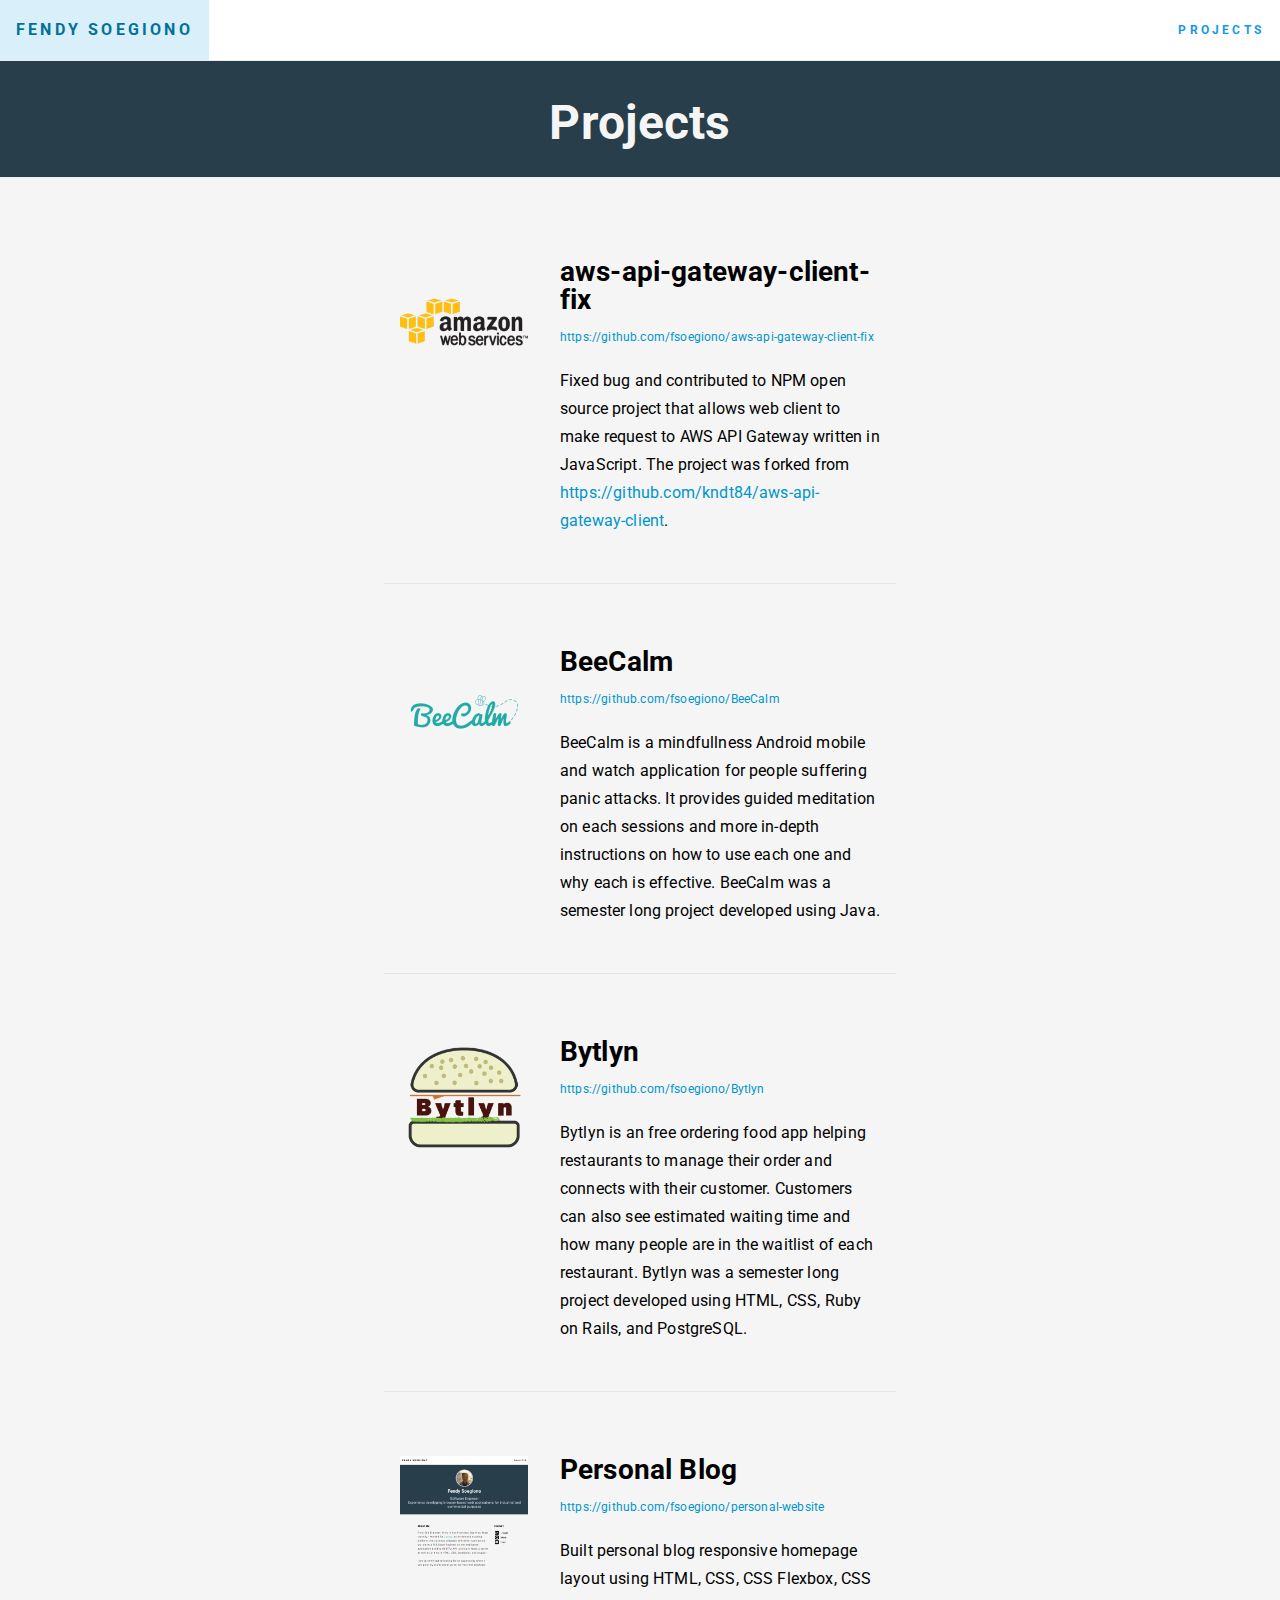
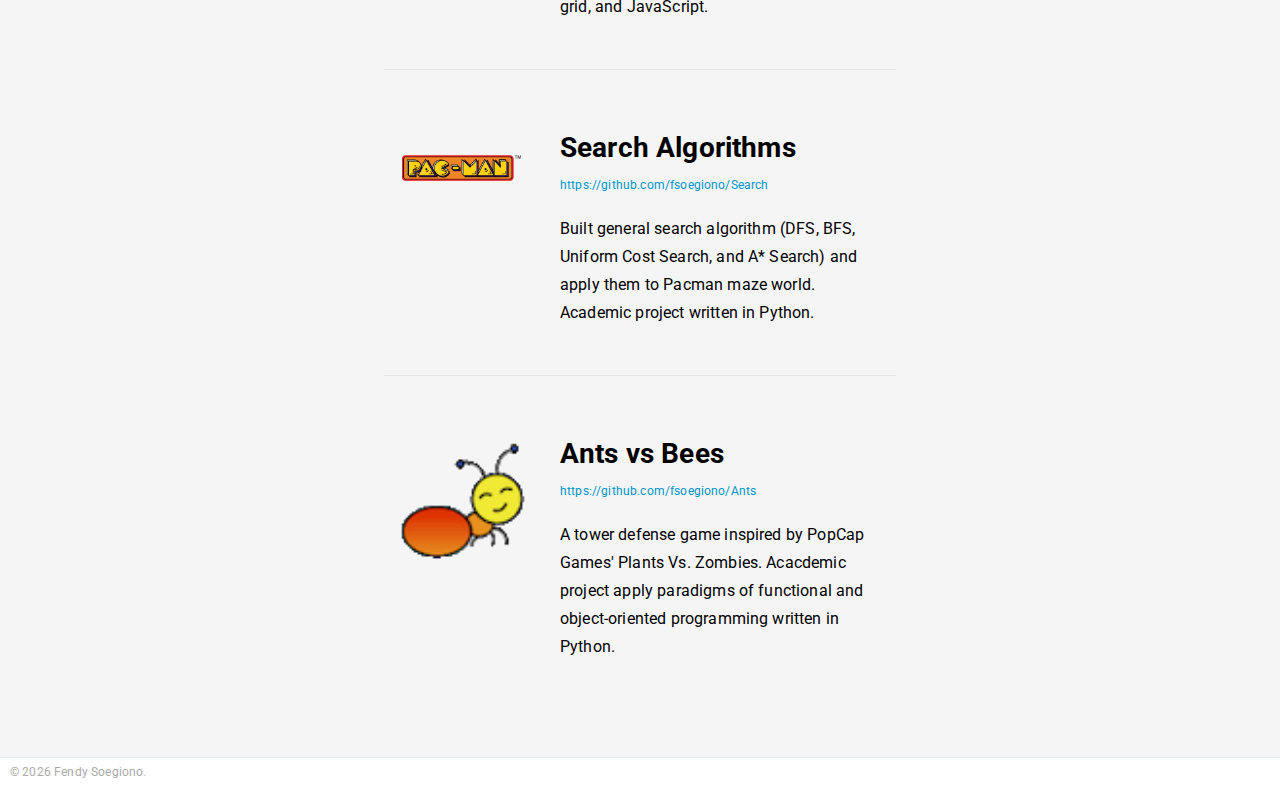
==== component/projects.html @ d9ffaf65 "Init" ====
<!DOCTYPE html>
<html lang="en">
  <head>
    <meta name="description" content="Welcome to my personal website! My name is Fendy Soegiono and I am Front End Software Engineer.">
    <meta charset="utf-8">
    <meta name="keywords" content="Front End, software engineer, personal website">
    <meta name="viewport" content="width=device-width, initial-scale=1.0">
    <meta author="Fendy Soegiono">

    <script defer src="../js/navigation.js"></script>
    <script defer src="../js/footer.js"></script>

    <link rel="icon" href='../assets/favicon.png' />
    <link rel="stylesheet" href="../index.css">
    <link rel="stylesheet" href="./projects.css">
    <link rel="stylesheet" href="https://fonts.googleapis.com/css?family=Roboto:300,400,500,700" />
    <link rel="stylesheet" href="https://cdnjs.cloudflare.com/ajax/libs/font-awesome/4.7.0/css/font-awesome.min.css">

    <title> Fendy Soegiono Projects </title>

  </head>

  <body>
    <section class="grid-container">
      <nav class="nav-flex-container">
        <a href="../index.html"> Fendy Soegiono </a>
        <a href="#" class="nav-toogle" onclick="onClickMenu()" aria-labelledby="menu">
          <i class="fa fa-bars"></i>
        </a>
        <ul class="nav-collapse" id="nav-menu">
          <li>
            <a id="projects">
              Projects
            </a>
          </li>
        </ul>
      </nav>

      <header class="header-flex-container">
        <h1 class="header-name"> Projects </h1>
      </header>

      <main class="main-project-flex-container">
        <section>
          <a role="website-link" href="https://www.npmjs.com/package/aws-api-gateway-client-fix" target="_blank">
            <img src="../assets/aws.png" alt="AWS" />
          </a>
          <div>
            <h2> aws-api-gateway-client-fix </h2>
            <a role="github" href="https://github.com/fsoegiono/aws-api-gateway-client-fix" target="_blank" class="github-link">
              https://github.com/fsoegiono/aws-api-gateway-client-fix
            </a>
            <p>
              Fixed bug and contributed to NPM open source project that allows web client to make request to AWS API Gateway written in JavaScript.
              The project was forked from <a href="https://github.com/kndt84/aws-api-gateway-client" target="_blank"> https://github.com/kndt84/aws-api-gateway-client</a>.
            </p>
          </div>
        </section>
        <section>
          <a role="website-link" href="https://apkpure.com/beecalm/wecare.beecalm" target="_blank">
            <img src="../assets/beecalm.png" alt="BeeCalm" />
          </a>
          <div>
            <h2> BeeCalm </h2>
            <a role="github" href="https://github.com/fsoegiono/BeeCalm" target="_blank" class="github-link">
              https://github.com/fsoegiono/BeeCalm
            </a>
            <p>
              BeeCalm is a mindfullness Android mobile and watch application for people suffering panic attacks.
              It provides guided meditation on each sessions and more in-depth instructions on how to use each one and why each is effective.
              BeeCalm was a semester long project developed using Java.
            </p>
          </div>
        </section>
        <section>
          <a role="website-link" href="https://nameless-basin-4251.herokuapp.com/index" target="_blank">
            <img src="../assets/bytlyn.png" alt="Bytlyn" />
          </a>
          <div>
            <h2> Bytlyn </h2>
            <a role="github" href="https://github.com/fsoegiono/Bytlyn" target="_blank" class="github-link">
              https://github.com/fsoegiono/Bytlyn
            </a>
            <p>
              Bytlyn is an free ordering food app helping restaurants to manage their order and connects with their customer.
              Customers can also see estimated waiting time and how many people are in the waitlist of each restaurant.
              Bytlyn was a semester long project developed using HTML, CSS, Ruby on Rails, and PostgreSQL.
            </p>
          </div>
        </section>
        <section>
          <a role="website-link" href="../index.html" target="_blank">
            <img src="../assets/personal-blog.png" alt="Personal blog" />
          </a>
          <div>
            <h2> Personal Blog </h2>
            <a role="github" href="https://github.com/fsoegiono/personal-website" target="_blank" class="github-link">
              https://github.com/fsoegiono/personal-website
            </a>
            <p>
              Built personal blog responsive homepage layout using HTML, CSS, CSS Flexbox, CSS grid, and JavaScript.
            </p>
          </div>
        </section>
        <section>
          <img src="../assets/pacman_search.png" alt="Pacman" />
          <div>
            <h2> Search Algorithms </h2>
            <a role="github" href="https://github.com/fsoegiono/Search" target="_blank" class="github-link">
              https://github.com/fsoegiono/Search
            </a>
            <p>
              Built general search algorithm (DFS, BFS, Uniform Cost Search, and A* Search) and apply them to Pacman maze world.
              Academic project written in Python.
            </p>
          </div>
        </section>
        <section>
          <img src="../assets/ant.png" alt="Ants" />
          <div>
            <h2> Ants vs Bees </h2>
            <a role="github" href="https://github.com/fsoegiono/Ants" target="_blank" class="github-link">
              https://github.com/fsoegiono/Ants
            </a>
            <p>
              A tower defense game inspired by PopCap Games' Plants Vs. Zombies.
              Acacdemic project apply paradigms of functional and object-oriented programming written in Python.
            </p>
          </div>
        </section>
      </main>
      <footer>
        © <span id="copy-right-year"></span> Fendy Soegiono.
      </footer>
    </section>
  </body>
</html>
---- index.css ----
@import "./css/navigation.css";
@import "./css/header.css";
@import "./css/main.css";
@import "./css/footer.css";

html, body {
  width: 100%;
  height: 100%;
}

body {
  font-size: 16px;
  font-family: Roboto, Helvetica, Arial, sans-serif;
  margin: 0;
  height: 100%;
  letter-spacing: 0.01rem;
  line-height: 1.75rem;
}

.grid-container {
  display: grid;
  height: 100%;
  grid-template-rows: auto auto 1fr auto;
}
---- component/projects.css ----
.header-name {
  color: #f5f5f5;
  font-size: 3rem;
  margin-top: 16px;
  margin-bottom: 8px;
}

.main-project-flex-container {
  display: flex;
  align-items: center;
  flex-direction: column;
  justify-content: center;
}

#projects {
  color: #1198e6;
  cursor: unset;
  background-color: unset;
  font-size: 0.75rem;
}

.main-project-flex-container section {
  display: flex;
  flex-direction: row;
  flex-wrap: wrap;
  align-items: flex-start;
  justify-content: center;
  padding-top: 2rem;
  padding-bottom: 2rem;
  margin-top: 1rem;
  margin-bottom: 1rem;
  border-bottom: 1px solid #e2e6e8;
}

.main-project-flex-container section:last-child {
  border: none;
}

.main-project-flex-container section img, .main-project-flex-container section div {
  padding: 0 1rem;
}

.main-project-flex-container section img {
  width: 8rem;
  margin-bottom: 1rem;
}

.main-project-flex-container a {
  color: #0096cc;
  text-decoration: none;
}

.main-project-flex-container section div {
  width: 15rem;
}

.main-project-flex-container section div h2{
  font-size: 1.75rem;
  margin-top: 0;
  margin-bottom: 0.5rem;
}

.github-link {
  color: #0096cc;
  text-decoration: none;
  font-size: 0.75rem;
}

@media only screen and (min-width: 1024px) {
  .main-project-flex-container section div {
    width: 20rem;
  }
}
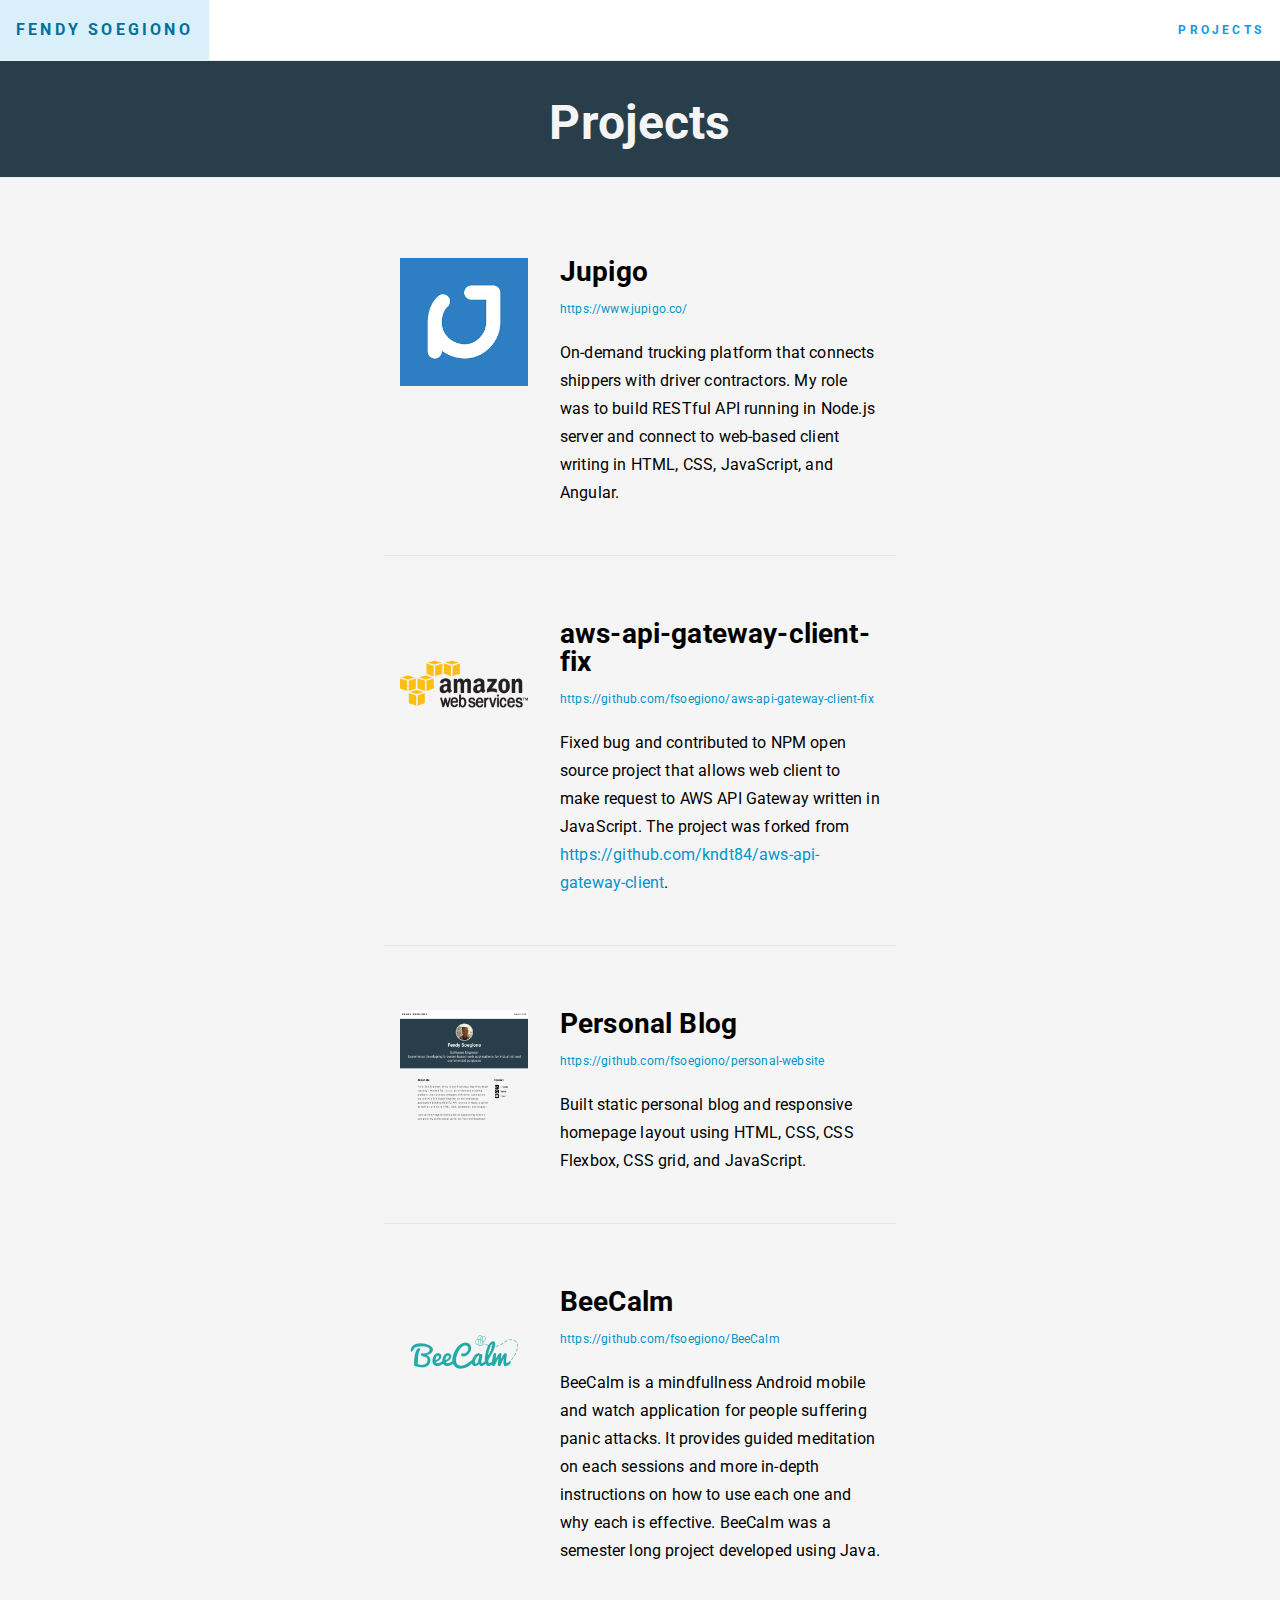
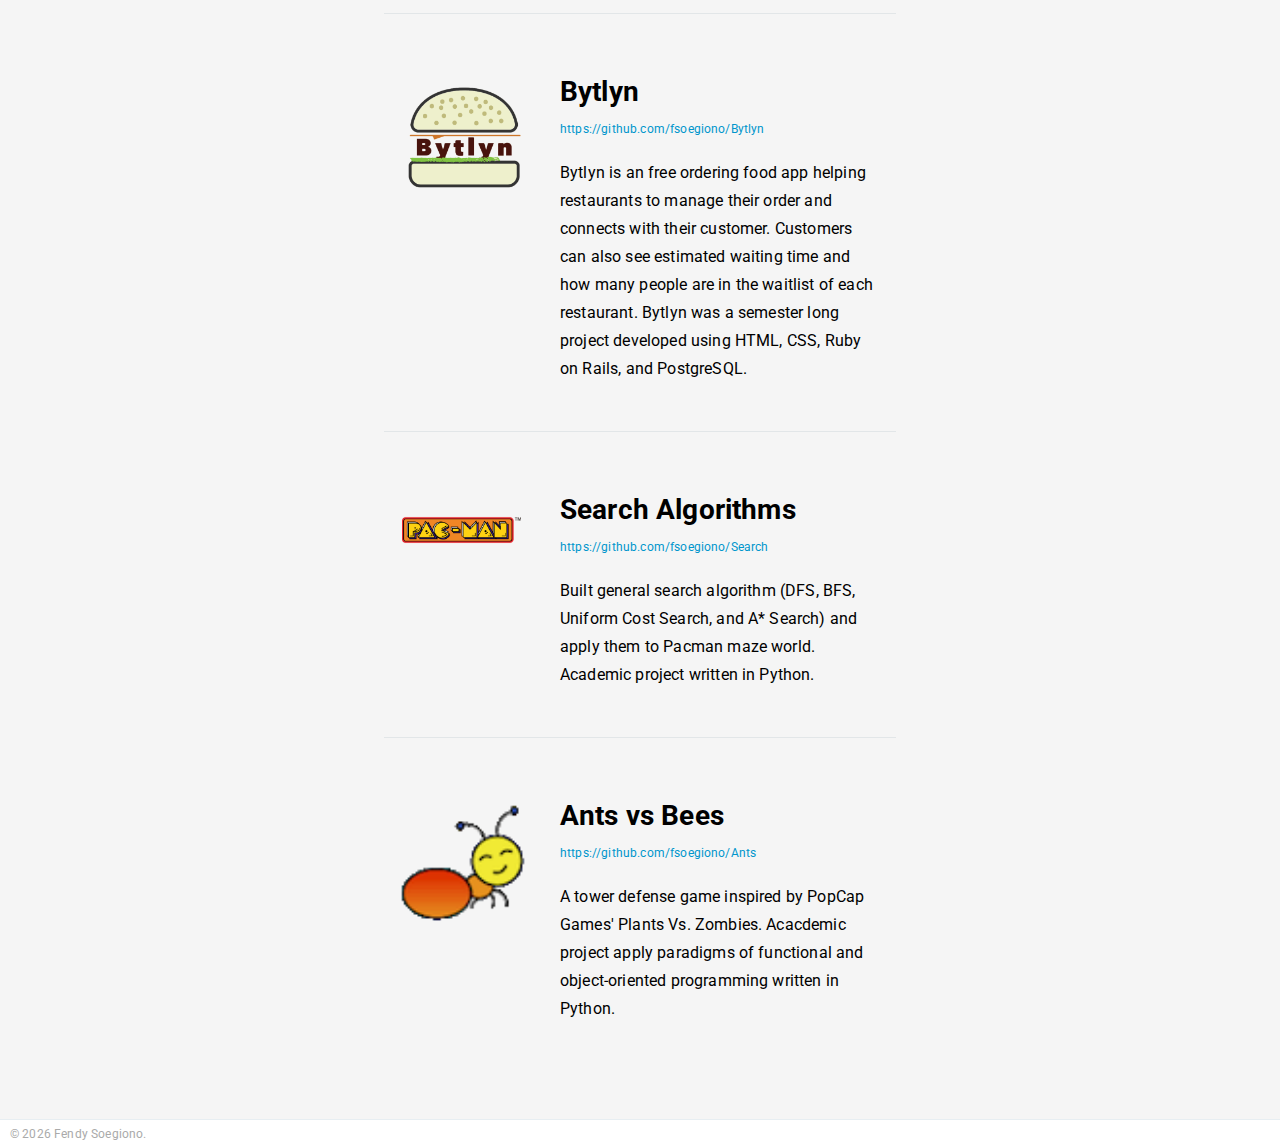
==== commit e5e5703a: "add project and reorder project order" ====
--- a/component/projects.html
+++ b/component/projects.html
@@ -42,6 +42,21 @@
 
       <main class="main-project-flex-container">
         <section>
+          <a role="website-link" href="https://www.jupigo.co" target="_blank">
+            <img src="../assets/jupigo.png" alt="Jupigo" />
+          </a>
+          <div>
+            <h2> Jupigo </h2>
+            <a role="github" href="https://www.jupigo.co/" target="_blank" class="github-link">
+              https://www.jupigo.co/
+            </a>
+            <p>
+              On-demand trucking platform that connects shippers with driver contractors.
+              My role was to build RESTful API running in Node.js server and connect to web-based client writing in HTML, CSS, JavaScript, and Angular.
+            </p>
+          </div>
+        </section>
+        <section>
           <a role="website-link" href="https://www.npmjs.com/package/aws-api-gateway-client-fix" target="_blank">
             <img src="../assets/aws.png" alt="AWS" />
           </a>
@@ -53,6 +68,20 @@
             <p>
               Fixed bug and contributed to NPM open source project that allows web client to make request to AWS API Gateway written in JavaScript.
               The project was forked from <a href="https://github.com/kndt84/aws-api-gateway-client" target="_blank"> https://github.com/kndt84/aws-api-gateway-client</a>.
+            </p>
+          </div>
+        </section>
+        <section>
+          <a role="website-link" href="../index.html" target="_blank">
+            <img src="../assets/personal-blog.png" alt="Personal blog" />
+          </a>
+          <div>
+            <h2> Personal Blog </h2>
+            <a role="github" href="https://github.com/fsoegiono/personal-website" target="_blank" class="github-link">
+              https://github.com/fsoegiono/personal-website
+            </a>
+            <p>
+              Built static personal blog and responsive homepage layout using HTML, CSS, CSS Flexbox, CSS grid, and JavaScript.
             </p>
           </div>
         </section>
@@ -89,20 +118,6 @@
           </div>
         </section>
         <section>
-          <a role="website-link" href="../index.html" target="_blank">
-            <img src="../assets/personal-blog.png" alt="Personal blog" />
-          </a>
-          <div>
-            <h2> Personal Blog </h2>
-            <a role="github" href="https://github.com/fsoegiono/personal-website" target="_blank" class="github-link">
-              https://github.com/fsoegiono/personal-website
-            </a>
-            <p>
-              Built personal blog responsive homepage layout using HTML, CSS, CSS Flexbox, CSS grid, and JavaScript.
-            </p>
-          </div>
-        </section>
-        <section>
           <img src="../assets/pacman_search.png" alt="Pacman" />
           <div>
             <h2> Search Algorithms </h2>
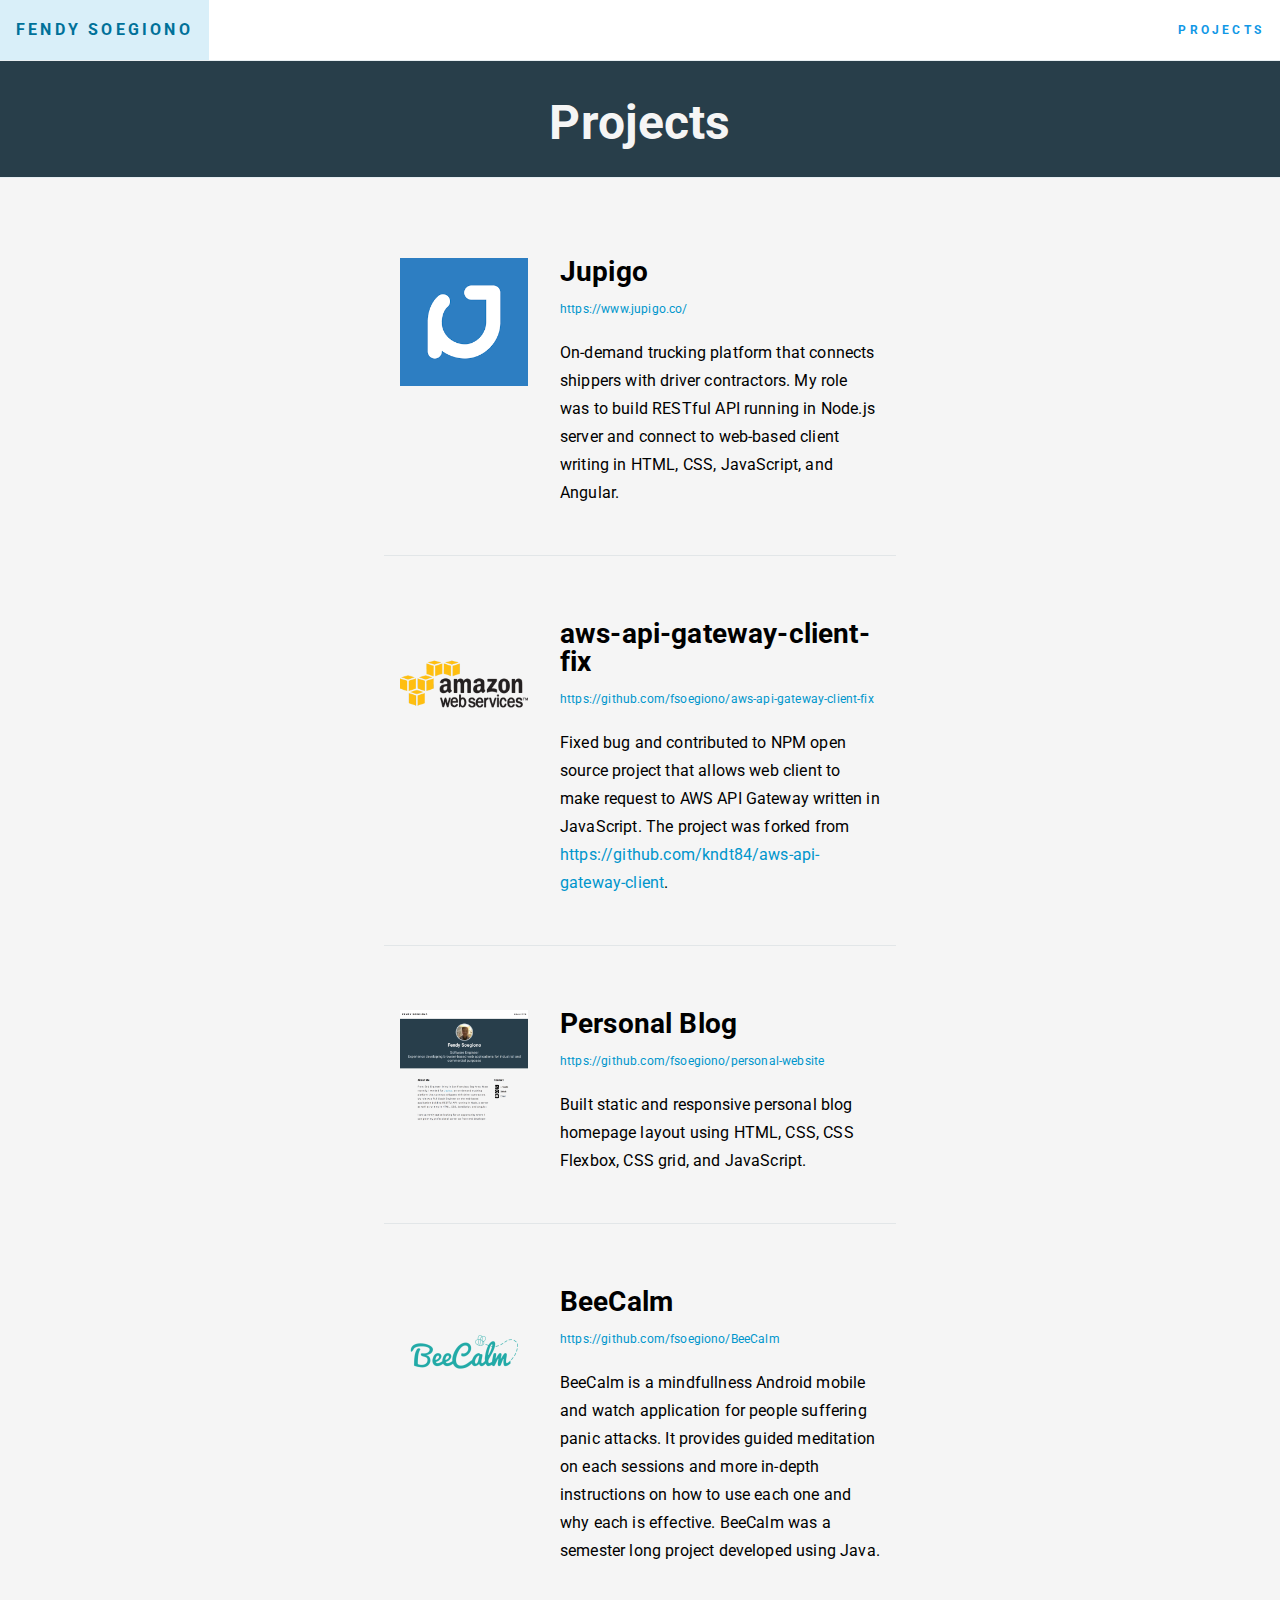
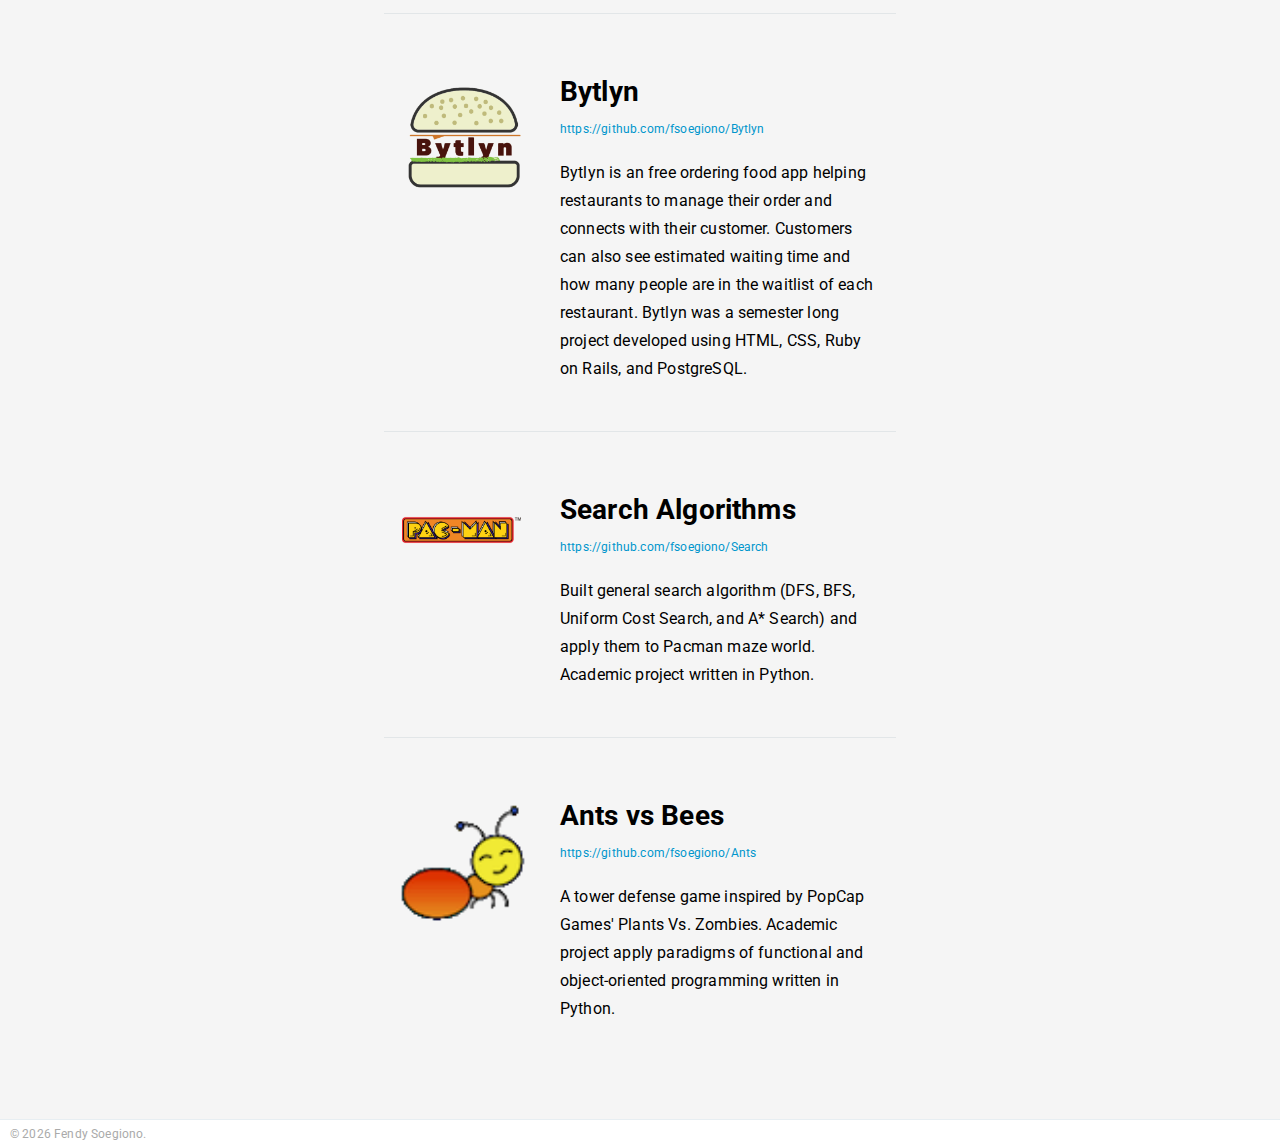
==== commit d8fe2b08: "fix incorrect word" ====
--- a/component/projects.html
+++ b/component/projects.html
@@ -81,7 +81,7 @@
               https://github.com/fsoegiono/personal-website
             </a>
             <p>
-              Built static personal blog and responsive homepage layout using HTML, CSS, CSS Flexbox, CSS grid, and JavaScript.
+              Built static and responsive personal blog homepage layout using HTML, CSS, CSS Flexbox, CSS grid, and JavaScript.
             </p>
           </div>
         </section>
@@ -139,7 +139,7 @@
             </a>
             <p>
               A tower defense game inspired by PopCap Games' Plants Vs. Zombies.
-              Acacdemic project apply paradigms of functional and object-oriented programming written in Python.
+              Academic project apply paradigms of functional and object-oriented programming written in Python.
             </p>
           </div>
         </section>
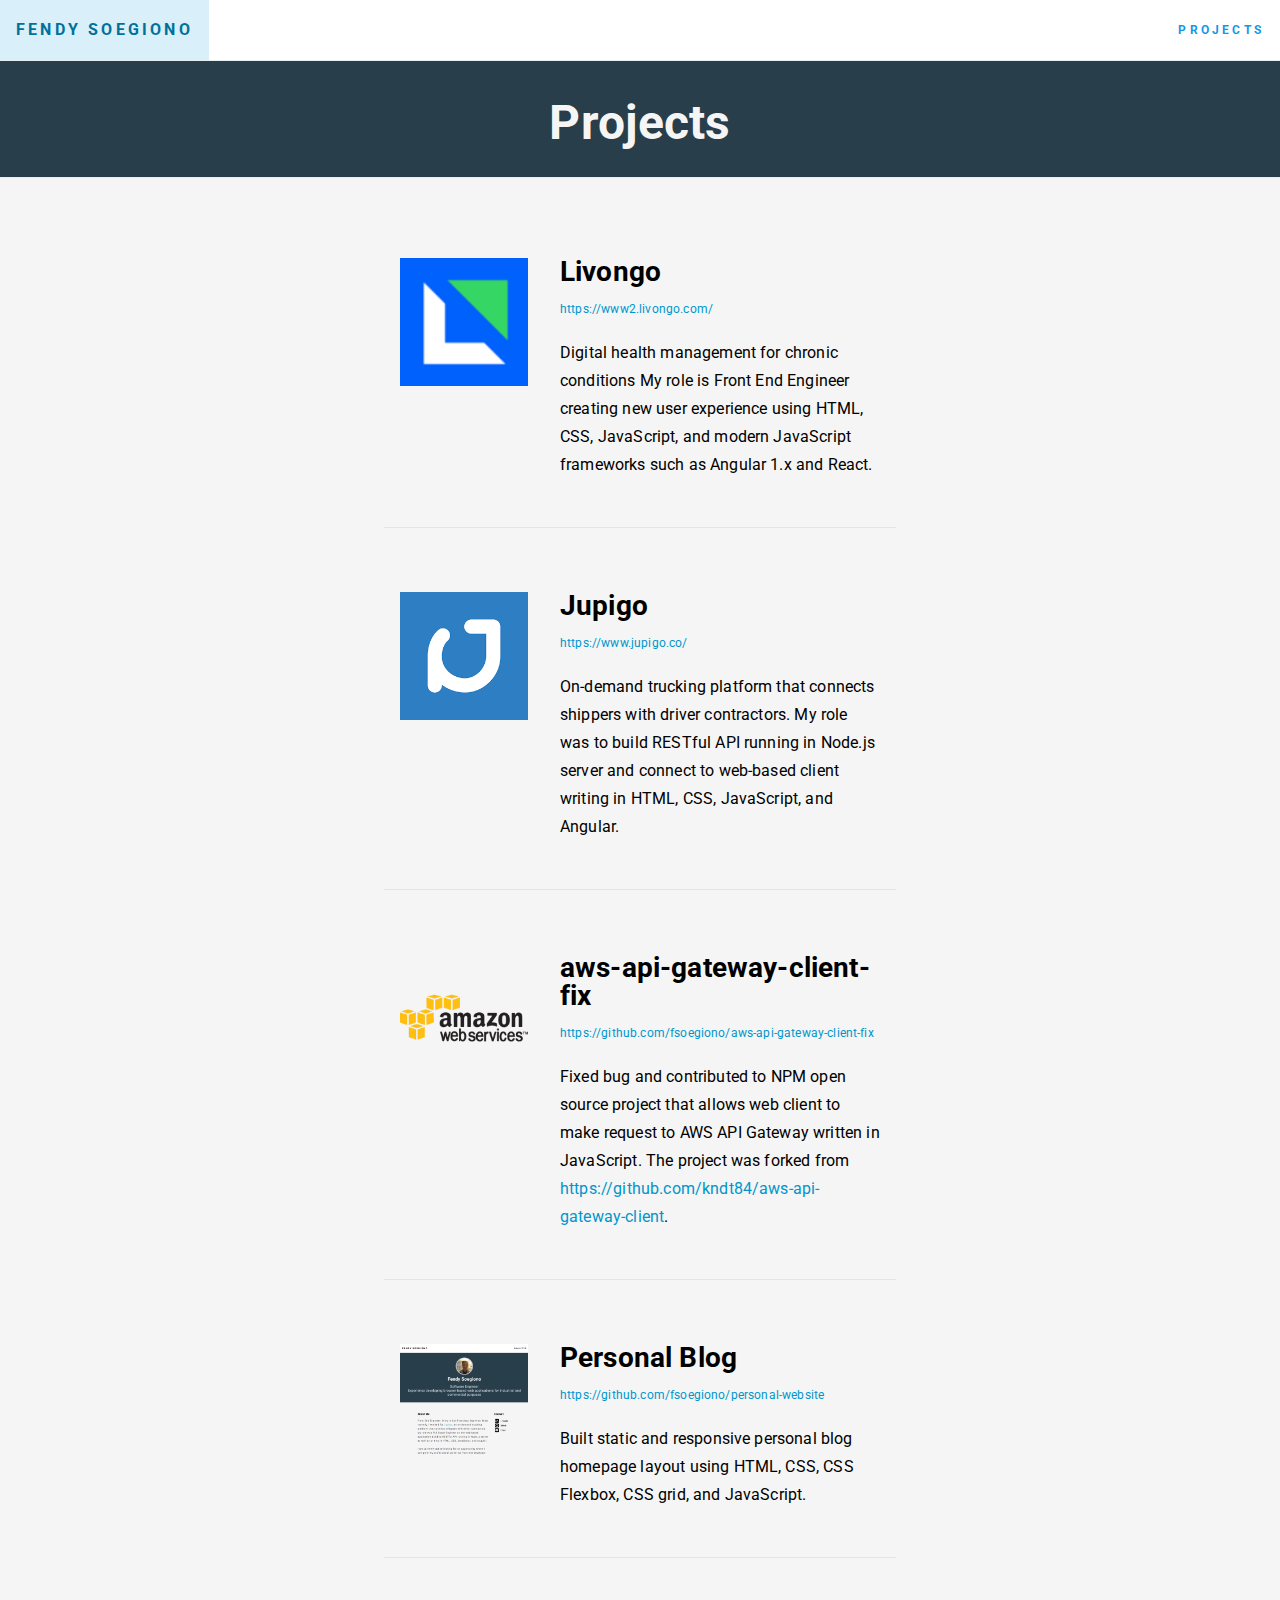
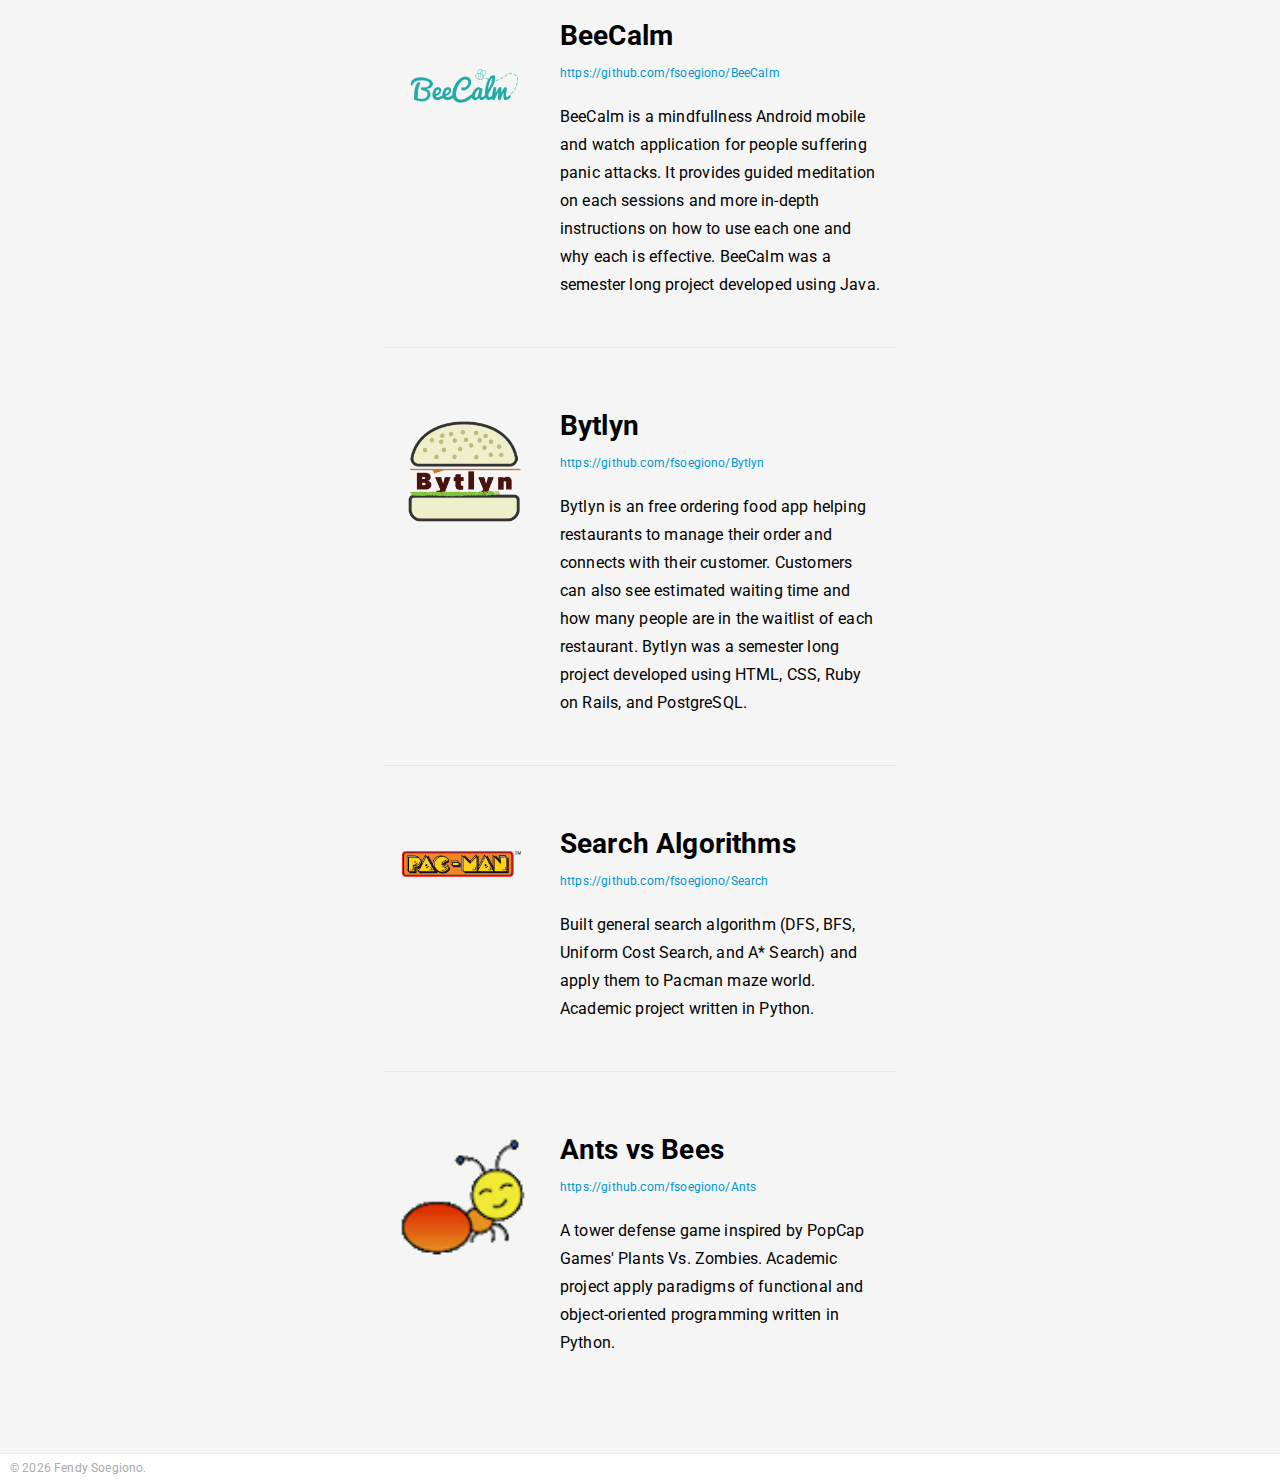
==== commit 6248177c: "update new project on Livongo" ====
--- a/component/projects.html
+++ b/component/projects.html
@@ -41,6 +41,21 @@
       </header>
 
       <main class="main-project-flex-container">
+        <section>
+          <a role="website-link" href="https://www2.livongo.com/" target="_blank">
+            <img src="../assets/livongo.png" alt="Jupigo" />
+          </a>
+          <div>
+            <h2> Livongo </h2>
+            <a role="github" href="https://www2.livongo.com/" target="_blank" class="github-link">
+              https://www2.livongo.com/
+            </a>
+            <p>
+              Digital health management for chronic conditions
+              My role is Front End Engineer creating new user experience using HTML, CSS, JavaScript, and modern JavaScript frameworks such as Angular 1.x and React.
+            </p>
+          </div>
+        </section>
         <section>
           <a role="website-link" href="https://www.jupigo.co" target="_blank">
             <img src="../assets/jupigo.png" alt="Jupigo" />
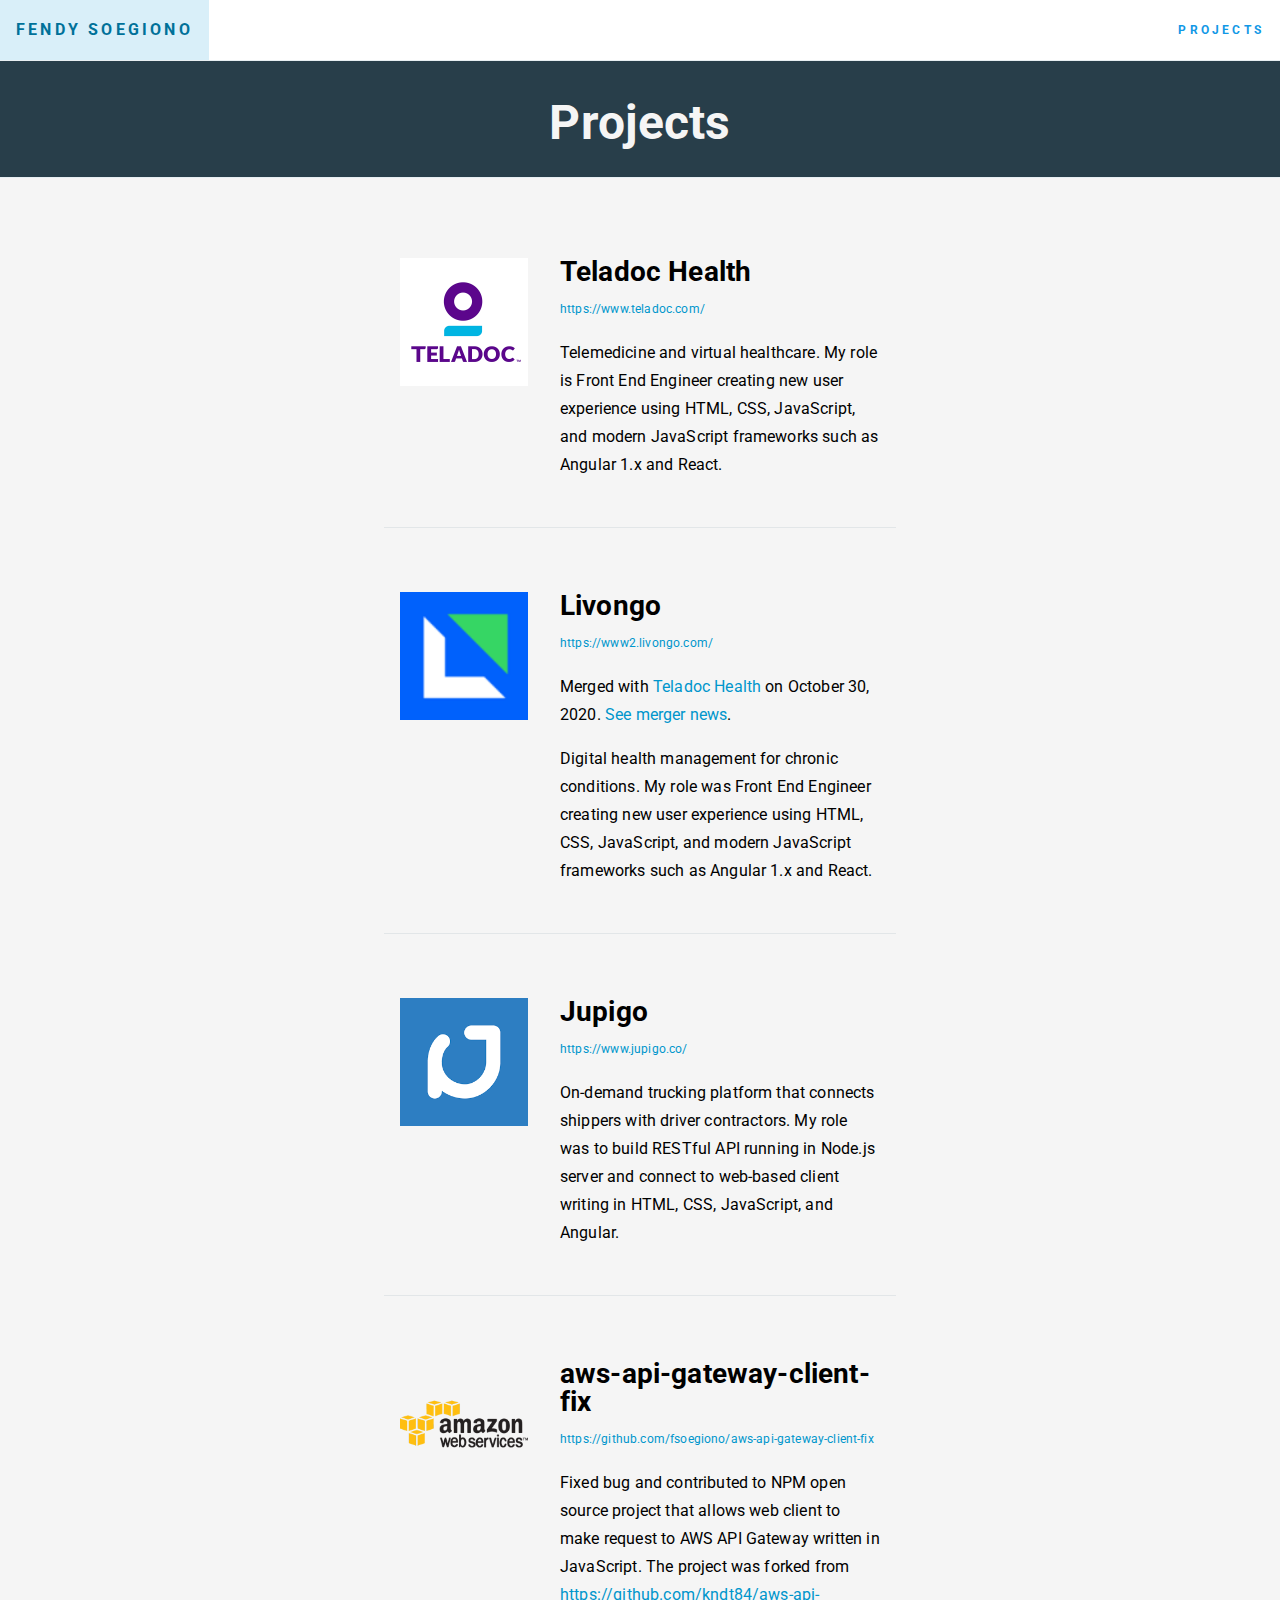
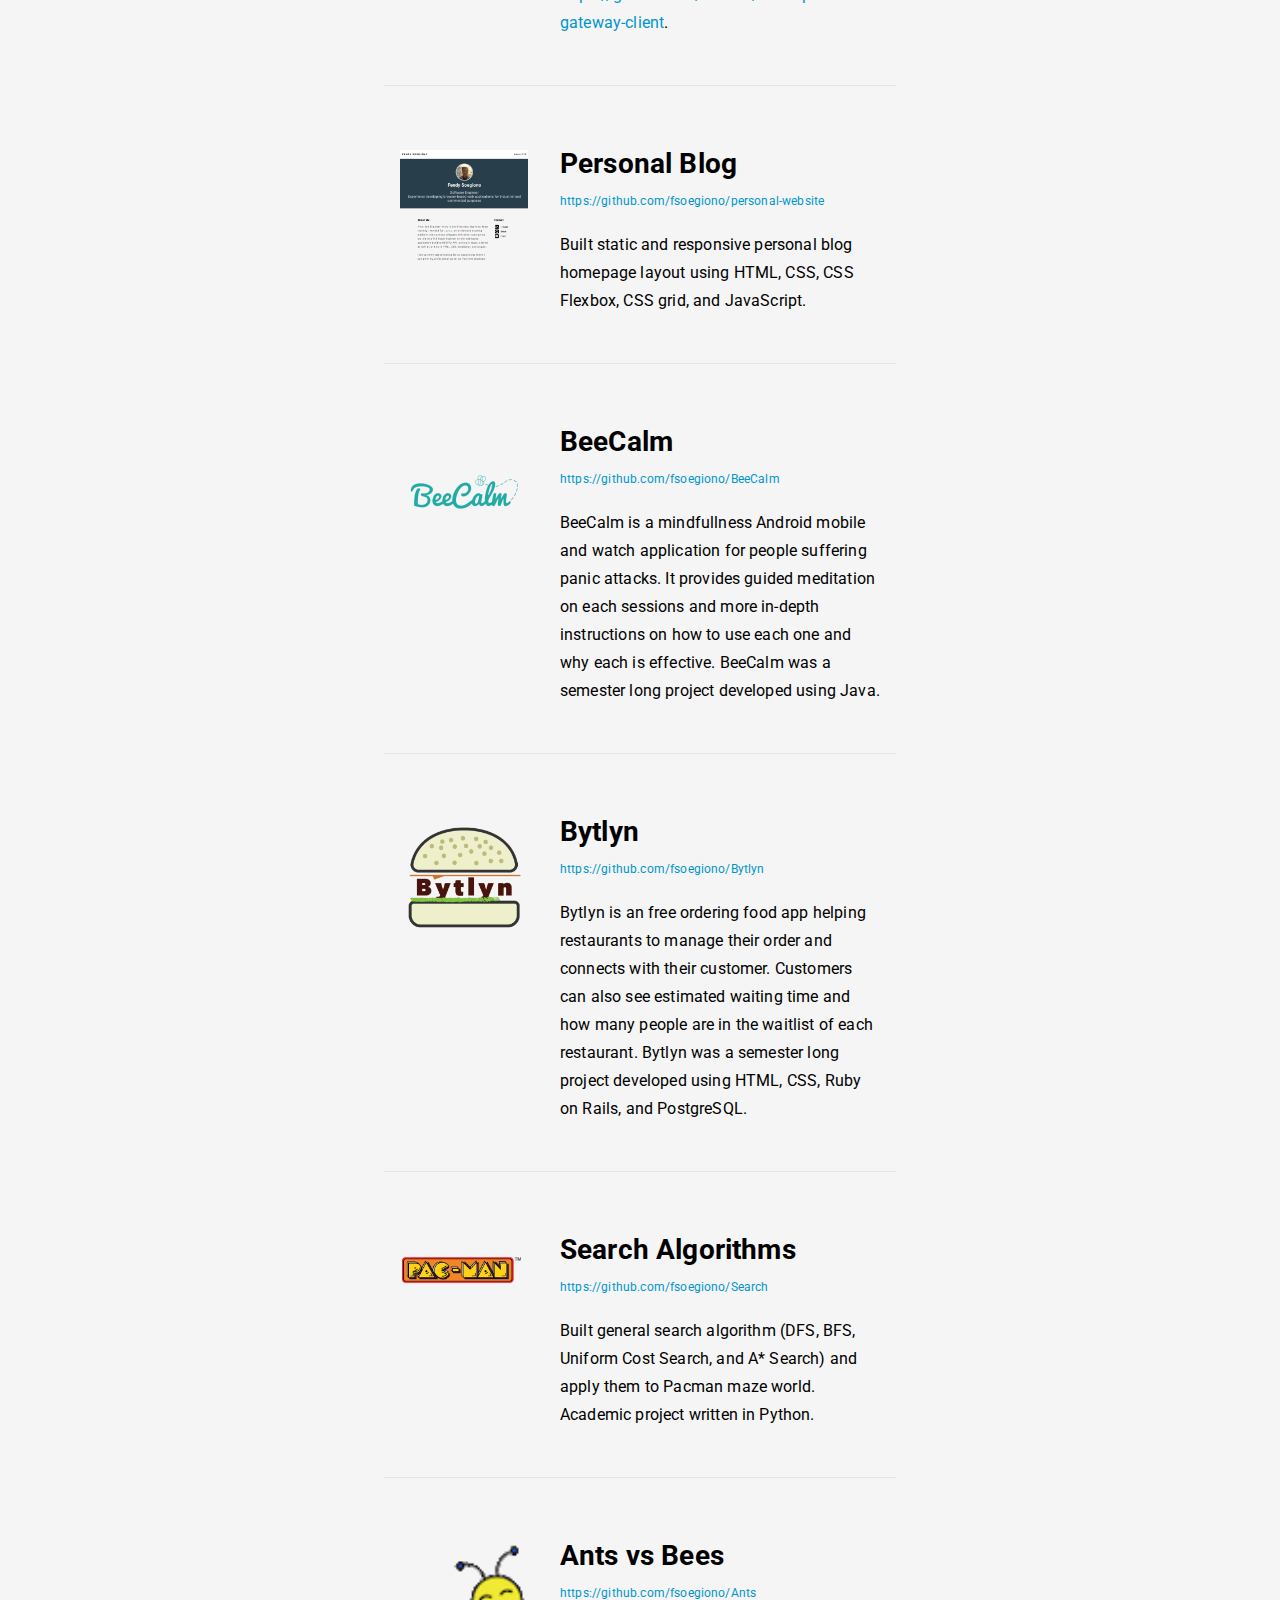
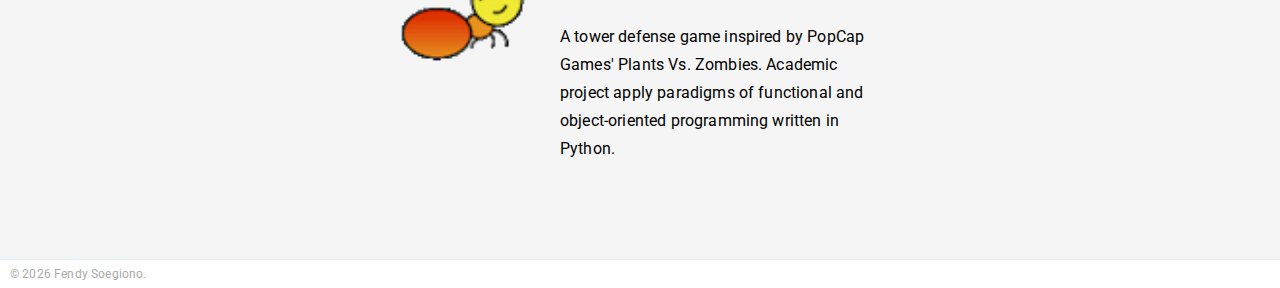
==== commit 26959f88: "add Teladoc to headline and project list" ====
--- a/component/projects.html
+++ b/component/projects.html
@@ -42,8 +42,23 @@
 
       <main class="main-project-flex-container">
         <section>
+          <a role="website-link" href="https://www.teladoc.com/" target="_blank">
+            <img src="../assets/teladoc.png" alt="Teladoc" />
+          </a>
+          <div>
+            <h2> Teladoc Health </h2>
+            <a role="github" href="https://www.teladoc.com/" target="_blank" class="github-link">
+              https://www.teladoc.com/
+            </a>
+            <p>
+              Telemedicine and virtual healthcare.
+              My role is Front End Engineer creating new user experience using HTML, CSS, JavaScript, and modern JavaScript frameworks such as Angular 1.x and React.
+            </p>
+          </div>
+        </section>
+        <section>
           <a role="website-link" href="https://www2.livongo.com/" target="_blank">
-            <img src="../assets/livongo.png" alt="Jupigo" />
+            <img src="../assets/livongo.png" alt="Livongo" />
           </a>
           <div>
             <h2> Livongo </h2>
@@ -51,8 +66,11 @@
               https://www2.livongo.com/
             </a>
             <p>
-              Digital health management for chronic conditions
-              My role is Front End Engineer creating new user experience using HTML, CSS, JavaScript, and modern JavaScript frameworks such as Angular 1.x and React.
+               Merged with <a href="https://www.teladoc.com/" target="_blank">Teladoc Health</a> on October 30, 2020. <a href="https://www.marketwatch.com/story/teladoc-livongo-185-billion-merger-is-a-huge-step-forward-for-digital-health-analysts-say-2020-08-05" target="__blank">See merger news</a>.
+            </p>
+            <p>
+              Digital health management for chronic conditions.
+              My role was Front End Engineer creating new user experience using HTML, CSS, JavaScript, and modern JavaScript frameworks such as Angular 1.x and React.
             </p>
           </div>
         </section>
@@ -73,7 +91,7 @@
         </section>
         <section>
           <a role="website-link" href="https://www.npmjs.com/package/aws-api-gateway-client-fix" target="_blank">
-            <img src="../assets/aws.png" alt="AWS" />
+            <img src="../assets/aws.png" alt="Amazon Web Service" />
           </a>
           <div>
             <h2> aws-api-gateway-client-fix </h2>
